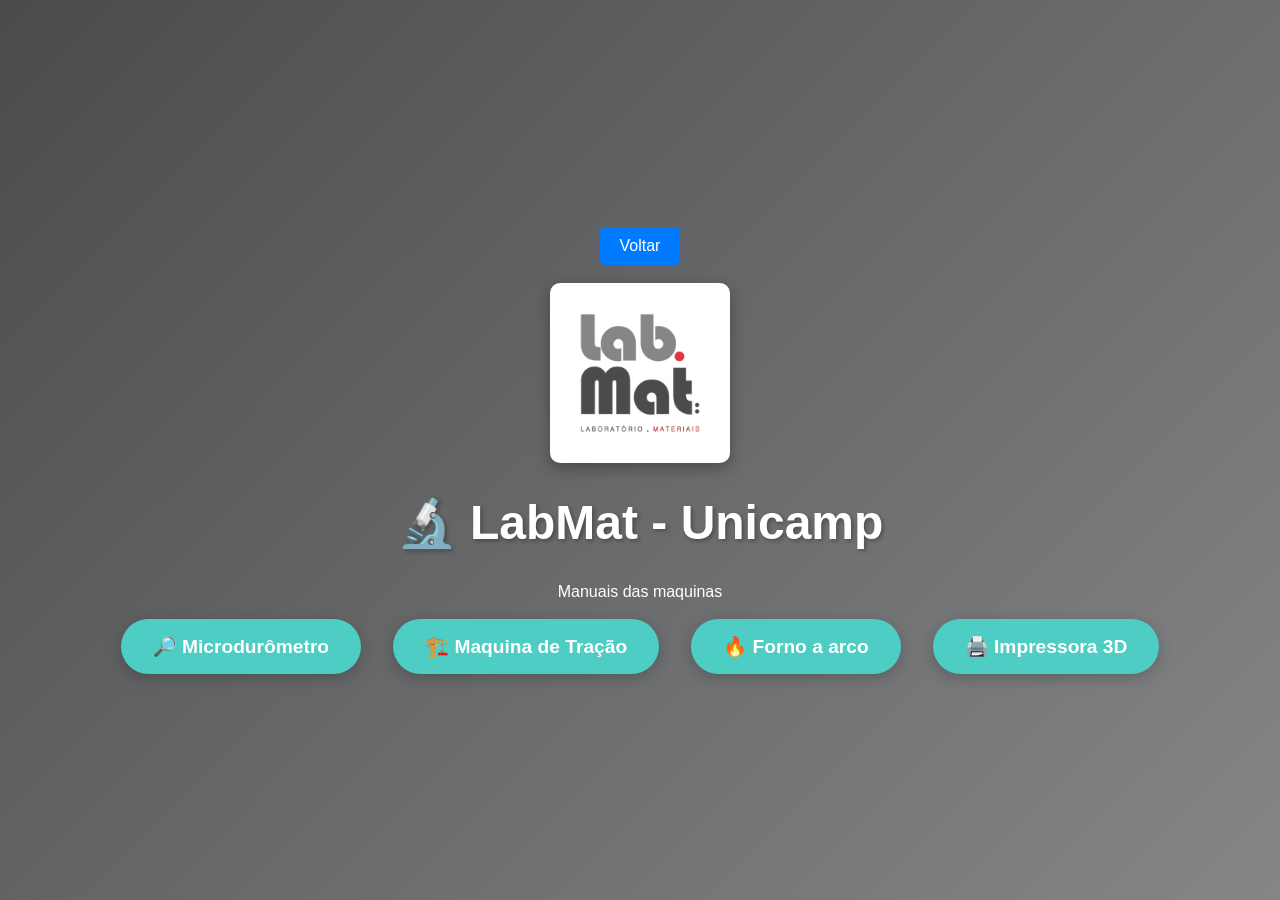
==== manuais.html @ 42719ad3 "Add files via upload" ====
<!DOCTYPE html>
<html lang="pt-BR">
<head>
    <meta charset="UTF-8">
    <meta name="viewport" content="width=device-width, initial-scale=1.0">
    <title>LabMat</title>
    <link rel="icon" type="image/png" href="LogoUnicamp.png">
    <link rel="stylesheet" href="style.css">
</head>
<body>
    <a href="index.html" class="botao-voltar">Voltar</a>
    <br>
    <img src="LogoLabMat.png".png" 
         alt="Logo LabMat" 
         class="hero-image">
    
    <h1>🔬 LabMat - Unicamp</h1>

    <p>
        Manuais das maquinas
    </p><br>
    
    <div class="buttons-container">
        <a href="https://drive.google.com/drive/folders/1yn2bvH_9RcBLP8NERYhQF1t8ymHmzLuD" target="_blank" class="btn btn-secondary">
            🔎 Microdurômetro
        </a>
        <a href="https://drive.google.com/drive/folders/1VM2J9v1vhLXrqqAYTO_96rf_iF4dNp4p" target="_blank" class="btn btn-secondary">
            🏗️ Maquina de Tração
        </a>
        <a href="https://drive.google.com/drive/folders/1H9biet6XxD8LRzjl8O3-28dBPEAB0XtT" target="_blank" class="btn btn-secondary">
            🔥 Forno a arco
        </a>
        <a href="https://drive.google.com/drive/folders/1OtbiGNAcz-LGhpEcYjiOqSXfQ0VSBS57" target="_blank" class="btn btn-secondary">
            🖨️ Impressora 3D
        </a>
    </div>
</body>
</html>
---- style.css ----
* {
    margin: 0;
    padding: 0;
    box-sizing: border-box;
}

body {
    font-family: 'Arial', sans-serif;
    background: linear-gradient(135deg, #4B4B4D 0%, #848688 100%);
    min-height: 100vh;
    display: flex;
    flex-direction: column;
    justify-content: center;
    align-items: center;
    color: white;
}

.hero-image {
    height: 180px; 
    width: auto; 
    max-width: 100%; 
    object-fit: contain; 
    margin-bottom: 2rem;
    
    background-color: #ffffff; 
    padding: 15px; 
    border-radius: 10px; 
    box-shadow: 0 5px 15px rgba(0,0,0,0.3); 
}

h1 {
    font-size: 3rem;
    margin-bottom: 2rem;
    text-align: center;
    text-shadow: 2px 2px 4px rgba(0,0,0,0.3);
}

.buttons-container {
    display: flex;
    gap: 2rem;
    flex-wrap: wrap;
    justify-content: center;
}

.btn {
    padding: 1rem 2rem;
    font-size: 1.2rem;
    font-weight: bold;
    border: none;
    border-radius: 50px;
    cursor: pointer;
    transition: all 0.3s ease;
    text-decoration: none;
    display: inline-block;
    text-align: center;
    box-shadow: 0 4px 15px rgba(0,0,0,0.2);
}

.btn-primary {
    background: #E33439;
    color: white;
}

.btn-primary:hover {
    background: #E1101A;
    transform: translateY(-3px);
    box-shadow: 0 6px 20px rgba(0,0,0,0.3);
}

.btn-secondary {
    background: #4ecdc4;
    color: white;
}

.btn-secondary:hover {
    background: #45b7aa;
    transform: translateY(-3px);
    box-shadow: 0 6px 20px rgba(0,0,0,0.3);
}

.btn-tertiary {
    background: #28a745;
    color: white;
}

.btn-tertiary:hover {
    background: #218838; 
    transform: translateY(-3px);
    box-shadow: 0 6px 20px rgba(40, 167, 69, 0.4); 
}

.botao-voltar {
    display: inline-block;
    padding: 10px 20px;
    background-color: #007bff;
    color: white;
    text-decoration: none;
    border-radius: 5px;
    font-family: Arial, sans-serif;
    transition: background-color 0.3s;
}

.botao-voltar:hover {
    background-color: #0056b3;
}

@media (max-width: 768px) {
    
    h1 {
        font-size: 2rem;
    }
    
    .buttons-container {
        flex-direction: column;
        align-items: center;
    }
    
    .btn {
        width: 250px;
    }
}
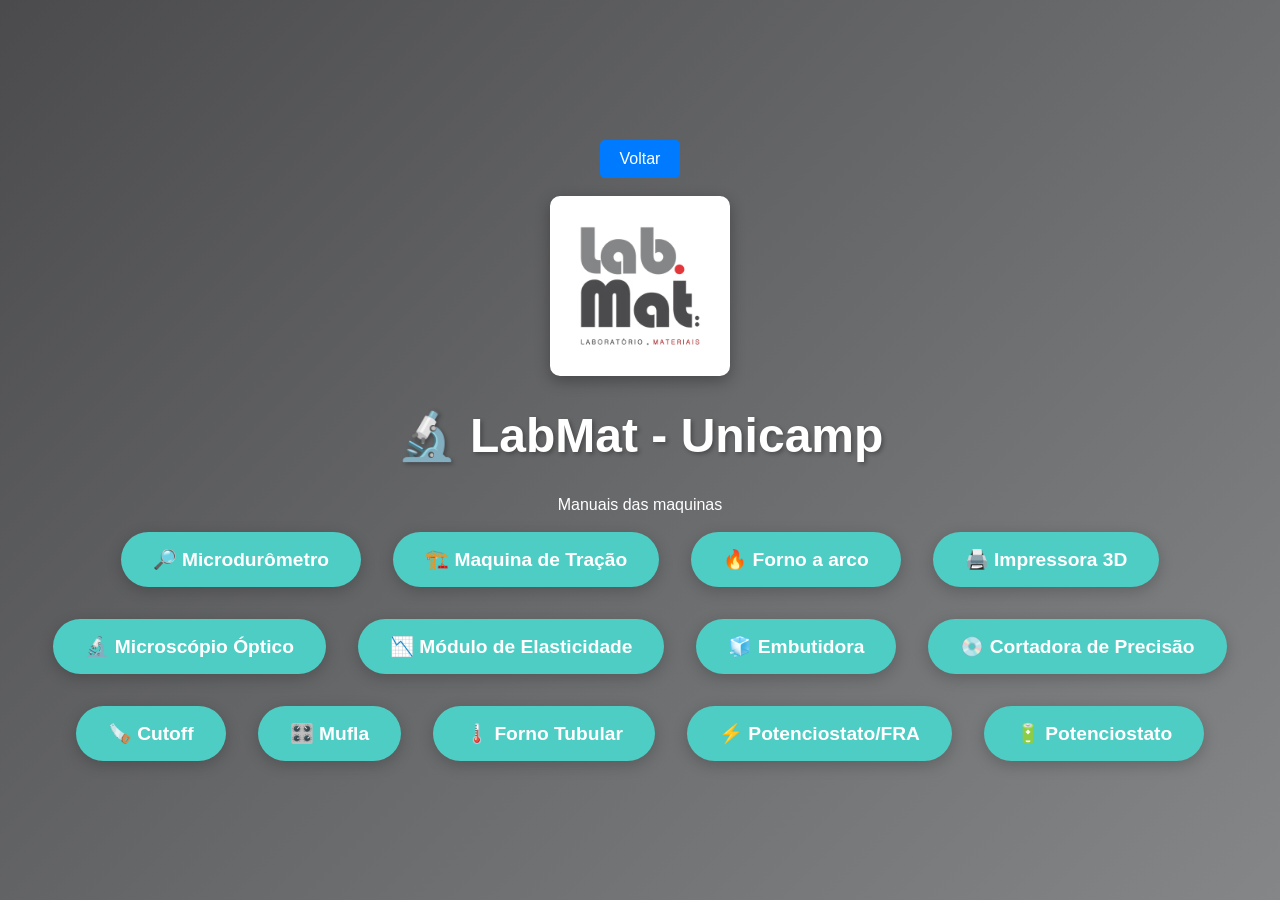
==== commit 45c82fc5: "Update manuais.html" ====
--- a/manuais.html
+++ b/manuais.html
@@ -33,6 +33,33 @@
         <a href="https://drive.google.com/drive/folders/1OtbiGNAcz-LGhpEcYjiOqSXfQ0VSBS57" target="_blank" class="btn btn-secondary">
             🖨️ Impressora 3D
         </a>
+        <a href="https://calendar.app.google/FMtaCa4aYaBH1Z8M7" target="_blank" class="btn btn-secondary">
+            🔬 Microscópio Óptico
+        </a>
+        <a href="https://calendar.app.google/2EcZLpgJHUmgNCF48" target="_blank" class="btn btn-secondary">
+            📉 Módulo de Elasticidade
+        </a>
+        <a href="https://calendar.app.google/Litujod2gktUoz1J8" target="_blank" class="btn btn-secondary">
+            🧊 Embutidora
+        </a>
+        <a href="https://calendar.app.google/t6NnuQVSBqNAHUke9" target="_blank" class="btn btn-secondary">
+            💿 Cortadora de Precisão
+        </a>
+        <a href="https://calendar.app.google/JDrx9Us1LtZEQbQCA" target="_blank" class="btn btn-secondary">
+            🪚 Cutoff
+        </a>
+        <a href="https://calendar.app.google/9reEqoTQTSTi2RdK8" target="_blank" class="btn btn-secondary">
+            🎛️ Mufla
+        </a>
+        <a href="https://calendar.app.google/yxmomJJ81o1PuTtNA" target="_blank" class="btn btn-secondary">
+            🌡️ Forno Tubular
+        </a>
+        <a href="https://calendar.app.google/K7VVchybVejfjTYA9" target="_blank" class="btn btn-secondary">
+            ⚡ Potenciostato/FRA
+        </a>
+        <a href="https://calendar.app.google/sN5Lr8bftBwJNBcg6" target="_blank" class="btn btn-secondary">
+            🔋 Potenciostato
+        </a>
     </div>
 </body>
 </html>
